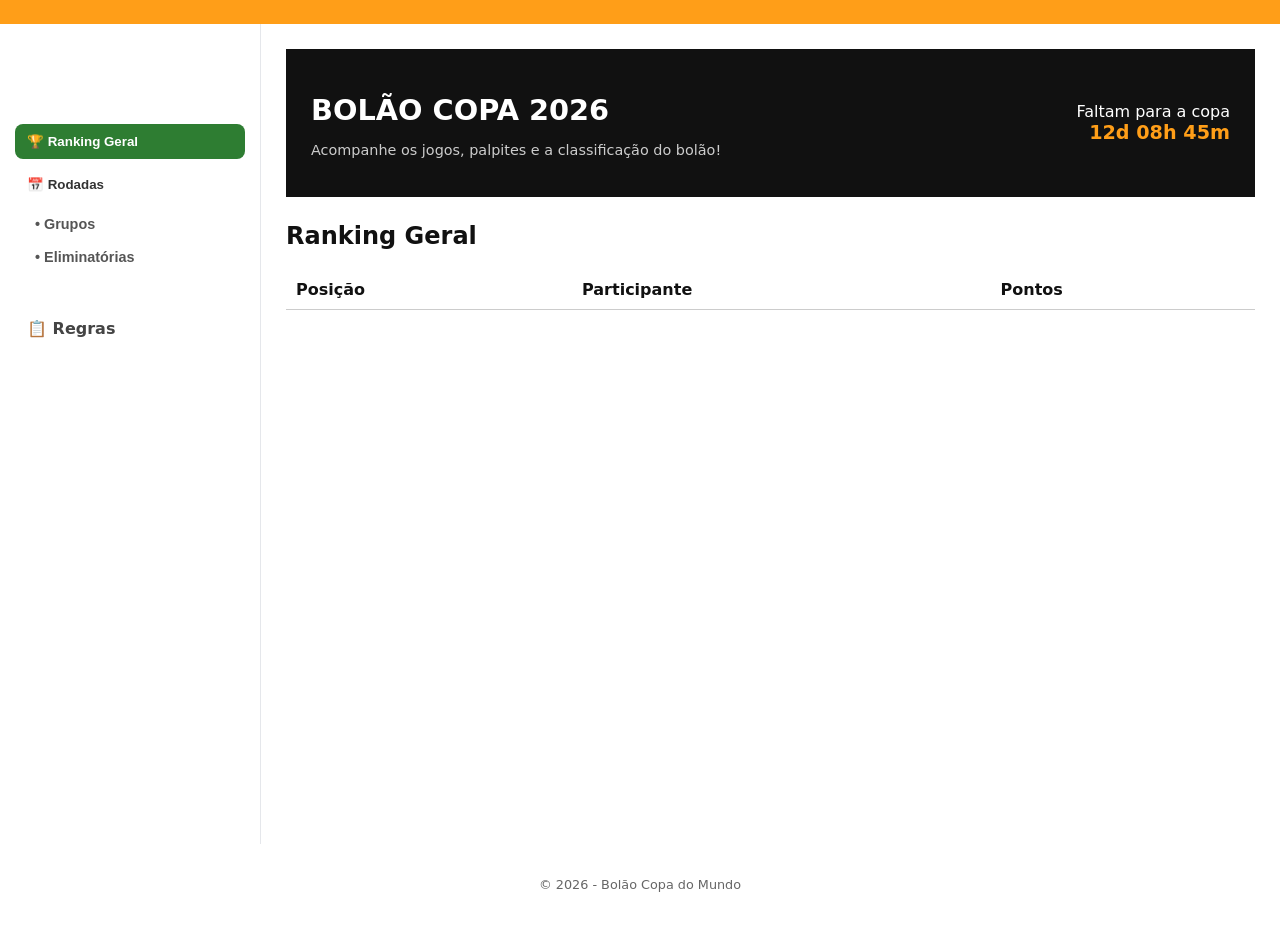
==== index.html @ 27662cd1 "Update index.html" ====
<!DOCTYPE html>
<html lang="pt-BR">
<head>
    <meta charset="UTF-8">
    <title>Bolão Copa do Mundo 2026</title>
    <meta name="viewport" content="width=device-width, initial-scale=1.0">

    <link rel="stylesheet" href="css/estilo.css">

    <!-- FONTES -->
    <link href="https://fonts.googleapis.com/css2?family=Montserrat:wght@400;600&display=swap" rel="stylesheet">

    <!-- FIREBASE -->
    <script src="https://www.gstatic.com/firebasejs/9.22.2/firebase-app-compat.js"></script>
    <script src="https://www.gstatic.com/firebasejs/9.22.2/firebase-database-compat.js"></script>
</head>

<body>

<header>
   
</header>

<div class="container">

    <!-- SIDEBAR -->


<aside class="sidebar">

    <div class="sidebar-topo imagem-logo"></div>

    <div class="menu">

        <button class="menu-item ativo" onclick="mostrarAba('ranking')">
            🏆 Ranking Geral
        </button>

        <button class="menu-item" onclick="mostrarAba('rodadas')">
            📅 Rodadas
        </button>

        <div class="submenu">
<button class="submenu-item" onclick="mostrarRodada('grupos')">
        • Grupos
    </button>
    <button class="submenu-item" onclick="mostrarRodada('eliminatorias')">
        • Eliminatórias
    </button>

    </div>

    <div class="menu-bottom">
        <a href="regras.html" class="menu-item">📋 Regras</a>
    </div>

        
    </aside>

    <!-- CONTEÚDO -->
    <main>

<div class="top-header">
    <div class="header-conteudo">
        <h1>BOLÃO COPA 2026</h1>
        <p>Acompanhe os jogos, palpites e a classificação do bolão!</p>
    </div>

    <div class="header-info">
        <div>Faltam para a copa</div>
        <div class="tempo">12d 08h 45m</div>
    </div>
</div>

        
        <!-- RANKING -->
        <section id="aba-ranking">
            <h2>Ranking Geral</h2>

            <table>
                <thead>
                    <tr>
                        <th>Posição</th>
                        <th>Participante</th>
                        <th>Pontos</th>
                    </tr>
                </thead>
                <tbody id="tabelaRanking"></tbody>
            </table>
        </section>

        <!-- RODADAS -->
        <section id="aba-rodadas" style="display:none;">
            <h2>Rodadas da Copa</h2>

            <!-- GRUPOS -->
            <section id="rodada-grupos">
                <h3>Fase de Grupos</h3>
                <div id="gruposContainer"></div>
            </section>

            <!-- ELIMINATÓRIAS -->
            <section id="rodada-eliminatorias" style="display:none;">
                <h3>Fase Eliminatória</h3>
                <div id="eliminatoriasContainer"></div>
            </section>

        </section>

    </main>

</div>

<footer>
    <p>© 2026 - Bolão Copa do Mundo</p>
</footer>

<script>
const firebaseConfig = {

apiKey: "AIzaSyA65IJsycu-tBDu1ZJ2FDXWSRoxetq091I",
  authDomain: "bolao-copa-2026-b39f1.firebaseapp.com",
  databaseURL: "https://bolao-copa-2026-b39f1-default-rtdb.firebaseio.com",
  projectId: "bolao-copa-2026-b39f1",
  storageBucket: "bolao-copa-2026-b39f1.appspot.com",
  messagingSenderId: "47483489037",
  appId: "1:47483489037:web:dd956178aa5eaf1e677e44"

};

firebase.initializeApp(firebaseConfig);
</script>

<script>

function mostrarAba(aba) {

    // esconder abas
    document.getElementById("aba-ranking").style.display = "none";
    document.getElementById("aba-rodadas").style.display = "none";

    // mostrar a selecionada
    document.getElementById("aba-" + aba).style.display = "block";

    // 🔥 remover ativo de todos
    document.querySelectorAll('.menu-item').forEach(btn => {
        btn.classList.remove('ativo');
    });

    // 🔥 ativar o correto
    if (aba === "ranking") {
        document.querySelectorAll('.menu-item')[0].classList.add("ativo");
    }

    if (aba === "rodadas") {
        document.querySelectorAll('.menu-item')[1].classList.add("ativo");
    }
}

</script>

<script src="js/bolao.js"></script>
<script src="js/ranking.js"></script>
<script src="js/rodadas.js"></script>

</body>
</html>
---- css/estilo.css ----
/* ==================================================
   BASE
================================================== */
body {
  font-family: system-ui, -apple-system, "Segoe UI", Arial, sans-serif;
  margin: 0;
  background: #fff;
  color: #111;
}


.top-header {
  background: #111;
  color: #fff;
  padding: 25px;
  margin-bottom: 25px;

  display: flex;
  justify-content: space-between;
  align-items: center;
}

.top-header h1 {
  font-size: 1.8rem;
  margin-bottom: 5px;
}

.top-header p {
  font-size: 0.9rem;
  color: #ccc;
}

.header-info {
  text-align: right;
}

/* destaque tempo */
.tempo {
  font-size: 1.2rem;
  font-weight: bold;
  color: #FF9E18;
}

/* ==================================================
   HEADER
================================================== */
header {
  background: #FF9E18;
  padding: 12px 16px;
}

header h1 {
  margin: 0;
  font-size: 1.4rem;
}

header p {
  font-size: 0.8rem;
  margin-top: 5px;
}

/* ==================================================
   LAYOUT PRINCIPAL
================================================== */
.container {
  display: flex;
  width: 100%;
  min-height: calc(100vh - 80px);
}

/* ===== SIDEBAR BASE ===== */

.sidebar {
    width: 230px;
    background: #fff;
    border-right: 1px solid #e5e7eb;

    display: flex;
    flex-direction: column;
    padding: 20px 15px;
}

/* ===== TOPO ===== */

.sidebar-topo {
    margin-bottom: 80px;
}

.sidebar-topo h2 {
    margin: 0;
    font-size: 1.4rem;
}

.sidebar-topo span {
    font-size: 0.85rem;
    color: #666;
}

/* ===== MENU ===== */

.menu {
    display: flex;
    flex-direction: column;
    gap: 8px;
}

.menu-item {
    background: none;
    border: none;
    text-align: left;
    padding: 10px 12px;
    border-radius: 8px;
    font-weight: 600;
    color: #333;
    cursor: pointer;
}

/* hover */
.menu-item:hover {
    background: #f3f4f6;
}

/* ✅ ATIVO (SEU PADRÃO A) */
.menu-item.ativo {
    background: #2e7d32; /* depois trocamos a cor */
    color: #fff;
}

/* ===== SUBMENU ===== */

.submenu {
    margin-left: 10px;
    display: flex;
    flex-direction: column;
    gap: 5px;
}

.submenu button {
    background: none;
    border: none;
    text-align: left;
    font-size: 0.9rem;
    color: #555;
    cursor: pointer;
}

/* ===== ESPAÇAMENTO + REGRAS (B) ===== */

.menu-bottom {
    margin-top: 40px;
    font-weight: 600;
}

.menu-bottom a {
    text-decoration: none;
    color: #444;
}

.menu-bottom a:hover {
    text-decoration: underline;
}

/* ==================================================
   ÁREA DE CONTEÚDO
================================================== */
main {
  flex: 1;
  width: 100%;
  padding: 25px;
  box-sizing: border-box;
}

/* ==================================================
   TÍTULOS
================================================== */
h2 {
  margin-bottom: 15px;
}

h3 {
  margin-top: 20px;
  margin-bottom: 10px;
}

/* ==================================================
   TABELA (CORREÇÃO DO RANKING)
================================================== */
table {
  width: 100%;
  border-collapse: collapse;
  margin-top: 20px;
}

thead {
  border-bottom: 1px solid #ccc;
}

th {
  text-align: left;
  font-weight: 600;
  padding: 10px;
}

td {
  padding: 10px;
  border-bottom: 1px solid #e5e5e5;
}

/* ✅ ESSA LINHA ARRUMA O BUG DO RANKING */
tbody {
  display: table-row-group;
}

/* ==================================================
   LISTAS / JOGOS
================================================== */
ul {
  list-style: none;
  padding: 0;
}

li {
  padding: 5px 0;
}

/* ==================================================
   CONTEÚDOS DE GRUPO
================================================== */
#gruposContainer > div,
#eliminatoriasContainer > div {
  margin-bottom: 20px;
}

/* ==================================================
   FOOTER
================================================== */
footer {
  text-align: center;
  padding: 20px;
  font-size: 0.8rem;
  color: #666;
}

/* ==================================================
   FORM (ADMIN - mantido)
================================================== */
.form-linha {
  display: flex;
  gap: 10px;
  margin-bottom: 10px;
}

input, select {
  padding: 8px;
  border: 1px solid #ccc;
}

button {
  padding: 6px 10px;
  background: #FF9E18;
  border: none;
  cursor: pointer;
  font-weight: 600;
}

/* ==================================================
   RESPONSIVO
================================================== */
@media (max-width: 768px) {

  .container {
    flex-direction: column;
  }

  .sidebar {
    width: 100%;
    border-right: none;
    border-bottom: 1px solid #ddd;
  }

  main {
    padding: 15px;
  }

  table {


     .imagem-logo {
    height: 90px;
    background-image: url("https://github.com/raklogti26/bolao-copa-2026/blob/main/img/logo.png");
    background-size: contain;
    background-repeat: no-repeat;
    background-position: left center;
}
    font-size: 0.9rem;
  }
}
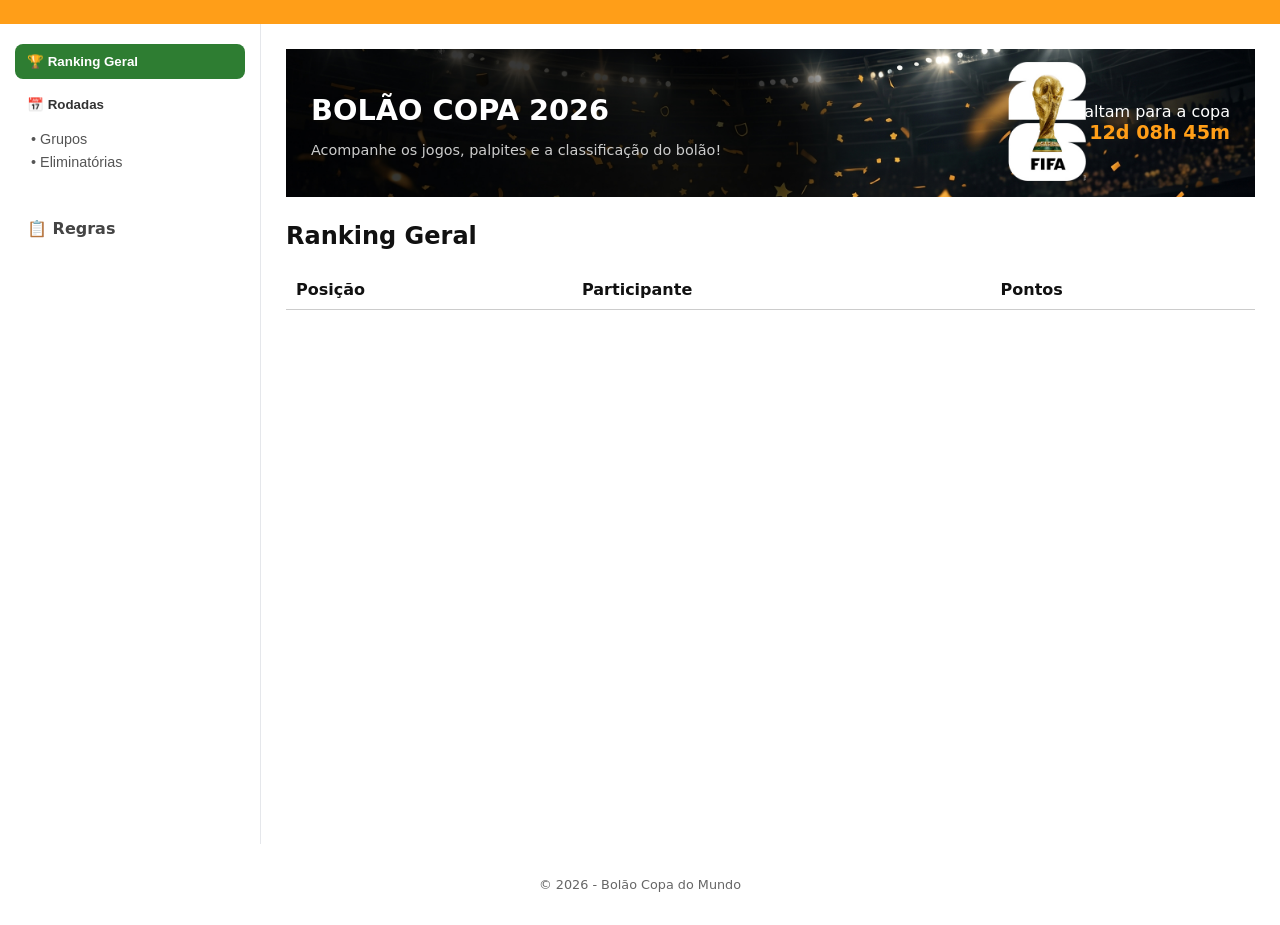
==== commit ea5b8641: "Update index.html" ====
--- a/index.html
+++ b/index.html
@@ -28,7 +28,7 @@
 
 <aside class="sidebar">
 
-    <div class="sidebar-topo imagem-logo"></div>
+    
 
     <div class="menu">
 
--- a/css/estilo.css
+++ b/css/estilo.css
@@ -10,7 +10,7 @@
 
 
 .top-header {
-  background: #111;
+  background: url("../img/head5.jpg") right center / cover no-repeat;
   color: #fff;
   padding: 25px;
   margin-bottom: 25px;
@@ -95,6 +95,18 @@
     font-size: 0.85rem;
     color: #666;
 }
+
+
+.imagem-logo {
+    height: 80px;
+    margin-bottom: 60px;
+
+    background-image: url("../img/logo.png");
+    background-size: contain;
+    background-repeat: no-repeat;
+    background-position: left center;
+}
+
 
 /* ===== MENU ===== */
 
@@ -255,7 +267,7 @@
   border: 1px solid #ccc;
 }
 
-button {
+main button {
   padding: 6px 10px;
   background: #FF9E18;
   border: none;
@@ -282,17 +294,11 @@
     padding: 15px;
   }
 
-  table {
-
-
-     .imagem-logo {
-    height: 90px;
-    background-image: url("https://github.com/raklogti26/bolao-copa-2026/blob/main/img/logo.png");
-    background-size: contain;
-    background-repeat: no-repeat;
-    background-position: left center;
-}
-    font-size: 0.9rem;
-  }
-}
-
+  table 
+  
+
+
+}
+
+   
+
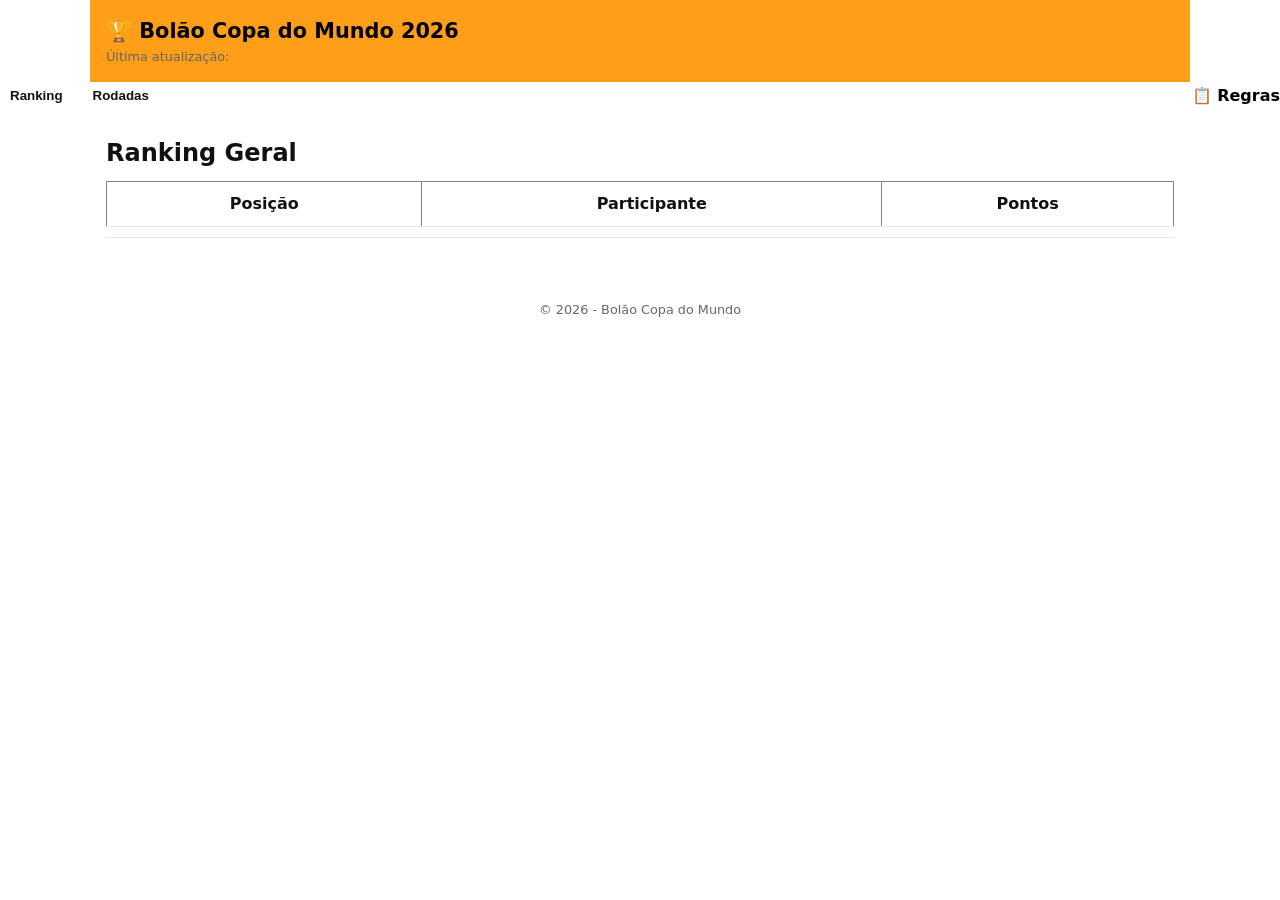
==== commit 8d6b8618: "Update index.html" ====
--- a/index.html
+++ b/index.html
@@ -5,12 +5,15 @@
     <title>Bolão Copa do Mundo 2026</title>
     <meta name="viewport" content="width=device-width, initial-scale=1.0">
 
+    <!-- CSS -->
     <link rel="stylesheet" href="css/estilo.css">
 
     <!-- FONTES -->
-    <link href="https://fonts.googleapis.com/css2?family=Montserrat:wght@400;600&display=swap" rel="stylesheet">
+    <link rel="preconnect" href="https://fonts.googleapis.com">
+    <link rel="preconnect" href="https://fonts.gstatic.com" crossorigin>
+    <link href="https://fonts.googleapis.com/css2?family=Montserrat:wght@400;500;600;700&display=swap" rel="stylesheet">
 
-    <!-- FIREBASE -->
+    <!-- 🔥 FIREBASE -->
     <script src="https://www.gstatic.com/firebasejs/9.22.2/firebase-app-compat.js"></script>
     <script src="https://www.gstatic.com/firebasejs/9.22.2/firebase-database-compat.js"></script>
 </head>
@@ -18,150 +21,112 @@
 <body>
 
 <header>
-   
+    <h1>🏆 Bolão Copa do Mundo 2026</h1>
+    <p>Última atualização: <strong id="ultimaAtualizacao">--/--/----</strong></p>
 </header>
 
-<div class="container">
-
-    <!-- SIDEBAR -->
-
-
-<aside class="sidebar">
-
-    
-
-    <div class="menu">
-
-        <button class="menu-item ativo" onclick="mostrarAba('ranking')">
-            🏆 Ranking Geral
-        </button>
-
-        <button class="menu-item" onclick="mostrarAba('rodadas')">
-            📅 Rodadas
-        </button>
-
-        <div class="submenu">
-<button class="submenu-item" onclick="mostrarRodada('grupos')">
-        • Grupos
-    </button>
-    <button class="submenu-item" onclick="mostrarRodada('eliminatorias')">
-        • Eliminatórias
-    </button>
-
+<!-- MENU TOPO -->
+<nav class="menu-topo">
+    <div class="menu-esquerda">
+        <button onclick="mostrarAba('ranking')">Ranking</button>
+        <button onclick="mostrarAba('rodadas')">Rodadas</button>
     </div>
 
-    <div class="menu-bottom">
-        <a href="regras.html" class="menu-item">📋 Regras</a>
+    <div class="menu-direita">
+        <a href="regras.html" class="btn-topo">📋 Regras</a>
     </div>
+</nav>
 
-        
-    </aside>
+<main>
 
-    <!-- CONTEÚDO -->
-    <main>
+    <!-- ABA RANKING -->
+    <section id="aba-ranking">
+        <h2>Ranking Geral</h2>
 
-<div class="top-header">
-    <div class="header-conteudo">
-        <h1>BOLÃO COPA 2026</h1>
-        <p>Acompanhe os jogos, palpites e a classificação do bolão!</p>
-    </div>
+        <table border="1" cellpadding="8">
+            <thead>
+                <tr>
+                    <th>Posição</th>
+                    <th>Participante</th>
+                    <th>Pontos</th>
+                </tr>
+            </thead>
+            <tbody id="tabelaRanking"></tbody>
+        </table>
+    </section>
 
-    <div class="header-info">
-        <div>Faltam para a copa</div>
-        <div class="tempo">12d 08h 45m</div>
-    </div>
-</div>
+    <!-- ABA RODADAS -->
+    <section id="aba-rodadas" style="display:none;">
+        <h2>Rodadas da Copa</h2>
 
-        
-        <!-- RANKING -->
-        <section id="aba-ranking">
-            <h2>Ranking Geral</h2>
+        <nav style="margin-bottom: 15px;">
+            <button onclick="mostrarRodada('grupos')">Fase de Grupos</button>
+            <button onclick="mostrarRodada('eliminatorias')">Eliminatórias</button>
+        </nav>
 
-            <table>
-                <thead>
-                    <tr>
-                        <th>Posição</th>
-                        <th>Participante</th>
-                        <th>Pontos</th>
-                    </tr>
-                </thead>
-                <tbody id="tabelaRanking"></tbody>
-            </table>
+        <!-- GRUPOS -->
+        <section id="rodada-grupos">
+            <h3>Fase de Grupos</h3>
+            <div id="gruposContainer"></div>
         </section>
 
-        <!-- RODADAS -->
-        <section id="aba-rodadas" style="display:none;">
-            <h2>Rodadas da Copa</h2>
-
-            <!-- GRUPOS -->
-            <section id="rodada-grupos">
-                <h3>Fase de Grupos</h3>
-                <div id="gruposContainer"></div>
-            </section>
-
-            <!-- ELIMINATÓRIAS -->
-            <section id="rodada-eliminatorias" style="display:none;">
-                <h3>Fase Eliminatória</h3>
-                <div id="eliminatoriasContainer"></div>
-            </section>
-
+        <!-- ELIMINATÓRIAS -->
+        <section id="rodada-eliminatorias" style="display:none;">
+            <h3>Fase Eliminatória</h3>
+            <div id="eliminatoriasContainer"></div>
         </section>
 
-    </main>
+    </section>
 
-</div>
+</main>
 
 <footer>
-    <p>© 2026 - Bolão Copa do Mundo</p>
+    <p>
+        © 2026 - Bolão Copa do Mundo
+    </p>
 </footer>
 
+<!-- ========================== -->
+<!-- 🔥 CONFIG FIREBASE -->
+<!-- ========================== -->
 <script>
 const firebaseConfig = {
-
-apiKey: "AIzaSyA65IJsycu-tBDu1ZJ2FDXWSRoxetq091I",
+  apiKey: "AIzaSyA65IJsycu-tBDu1ZJ2FDXWSRoxetq091I",
   authDomain: "bolao-copa-2026-b39f1.firebaseapp.com",
   databaseURL: "https://bolao-copa-2026-b39f1-default-rtdb.firebaseio.com",
   projectId: "bolao-copa-2026-b39f1",
-  storageBucket: "bolao-copa-2026-b39f1.appspot.com",
+  storageBucket: "bolao-copa-2026-b39f1.firebasestorage.app",
   messagingSenderId: "47483489037",
   appId: "1:47483489037:web:dd956178aa5eaf1e677e44"
-
 };
 
 firebase.initializeApp(firebaseConfig);
 </script>
 
+<!-- ========================== -->
+<!-- JS DA PÁGINA -->
+<!-- ========================== -->
 <script>
-
 function mostrarAba(aba) {
-
-    // esconder abas
     document.getElementById("aba-ranking").style.display = "none";
     document.getElementById("aba-rodadas").style.display = "none";
 
-    // mostrar a selecionada
     document.getElementById("aba-" + aba).style.display = "block";
-
-    // 🔥 remover ativo de todos
-    document.querySelectorAll('.menu-item').forEach(btn => {
-        btn.classList.remove('ativo');
-    });
-
-    // 🔥 ativar o correto
-    if (aba === "ranking") {
-        document.querySelectorAll('.menu-item')[0].classList.add("ativo");
-    }
-
-    if (aba === "rodadas") {
-        document.querySelectorAll('.menu-item')[1].classList.add("ativo");
-    }
 }
 
+function mostrarRodada(tipo) {
+    document.getElementById("rodada-grupos").style.display = "none";
+    document.getElementById("rodada-eliminatorias").style.display = "none";
+
+    document.getElementById("rodada-" + tipo).style.display = "block";
+}
 </script>
 
+<!-- SCRIPTS -->
 <script src="js/bolao.js"></script>
 <script src="js/ranking.js"></script>
 <script src="js/rodadas.js"></script>
 
 </body>
 </html>
+
--- a/css/estilo.css
+++ b/css/estilo.css
@@ -1,242 +1,187 @@
 /* ==================================================
-   BASE
+   VARIÁVEIS
+================================================== */
+:root {
+  --cor-primaria: #FF9E18;
+  --cor-primaria-escura: #e68900;
+  --cor-fundo: #ffffff;
+  --cor-texto: #111;
+  --cor-texto-suave: #666;
+  --cor-borda: #e5e7eb;
+}
+
+/* ==================================================
+   RESET
+================================================== */
+* {
+  box-sizing: border-box;
+  margin: 0;
+  padding: 0;
+}
+
+/* ==================================================
+   BASE (FIFA STYLE)
 ================================================== */
 body {
   font-family: system-ui, -apple-system, "Segoe UI", Arial, sans-serif;
-  margin: 0;
-  background: #fff;
-  color: #111;
-}
-
-
-.top-header {
-  background: url("../img/head5.jpg") right center / cover no-repeat;
-  color: #fff;
-  padding: 25px;
-  margin-bottom: 25px;
-
-  display: flex;
-  justify-content: space-between;
-  align-items: center;
-}
-
-.top-header h1 {
-  font-size: 1.8rem;
-  margin-bottom: 5px;
-}
-
-.top-header p {
-  font-size: 0.9rem;
-  color: #ccc;
-}
-
-.header-info {
-  text-align: right;
-}
-
-/* destaque tempo */
-.tempo {
-  font-size: 1.2rem;
-  font-weight: bold;
-  color: #FF9E18;
+  background-color: var(--cor-fundo);
+  color: var(--cor-texto);
+  line-height: 1.5;
+}
+
+/* ==================================================
+   LAYOUT
+================================================== */
+header,
+main,
+footer {
+  max-width: 1100px;
+  margin: auto;
+  padding: 16px;
 }
 
 /* ==================================================
    HEADER
 ================================================== */
 header {
-  background: #FF9E18;
-  padding: 12px 16px;
+  background-color: var(--cor-primaria);
+  color: #000;
 }
 
 header h1 {
-  margin: 0;
-  font-size: 1.4rem;
+  font-size: 1.3rem;
+  font-weight: 600;
 }
 
 header p {
   font-size: 0.8rem;
-  margin-top: 5px;
-}
-
-/* ==================================================
-   LAYOUT PRINCIPAL
-================================================== */
-.container {
-  display: flex;
-  width: 100%;
-  min-height: calc(100vh - 80px);
-}
-
-/* ===== SIDEBAR BASE ===== */
-
-.sidebar {
-    width: 230px;
-    background: #fff;
-    border-right: 1px solid #e5e7eb;
-
-    display: flex;
-    flex-direction: column;
-    padding: 20px 15px;
-}
-
-/* ===== TOPO ===== */
-
-.sidebar-topo {
-    margin-bottom: 80px;
-}
-
-.sidebar-topo h2 {
-    margin: 0;
-    font-size: 1.4rem;
-}
-
-.sidebar-topo span {
-    font-size: 0.85rem;
-    color: #666;
-}
-
-
-.imagem-logo {
-    height: 80px;
-    margin-bottom: 60px;
-
-    background-image: url("../img/logo.png");
-    background-size: contain;
-    background-repeat: no-repeat;
-    background-position: left center;
-}
-
-
-/* ===== MENU ===== */
-
-.menu {
-    display: flex;
-    flex-direction: column;
-    gap: 8px;
-}
-
-.menu-item {
-    background: none;
-    border: none;
-    text-align: left;
-    padding: 10px 12px;
-    border-radius: 8px;
-    font-weight: 600;
-    color: #333;
-    cursor: pointer;
-}
-
-/* hover */
-.menu-item:hover {
-    background: #f3f4f6;
-}
-
-/* ✅ ATIVO (SEU PADRÃO A) */
-.menu-item.ativo {
-    background: #2e7d32; /* depois trocamos a cor */
-    color: #fff;
-}
-
-/* ===== SUBMENU ===== */
-
-.submenu {
-    margin-left: 10px;
-    display: flex;
-    flex-direction: column;
-    gap: 5px;
-}
-
-.submenu button {
-    background: none;
-    border: none;
-    text-align: left;
-    font-size: 0.9rem;
-    color: #555;
-    cursor: pointer;
-}
-
-/* ===== ESPAÇAMENTO + REGRAS (B) ===== */
-
-.menu-bottom {
-    margin-top: 40px;
-    font-weight: 600;
-}
-
-.menu-bottom a {
-    text-decoration: none;
-    color: #444;
-}
-
-.menu-bottom a:hover {
-    text-decoration: underline;
-}
-
-/* ==================================================
-   ÁREA DE CONTEÚDO
-================================================== */
-main {
-  flex: 1;
-  width: 100%;
-  padding: 25px;
-  box-sizing: border-box;
+}
+
+/* ==================================================
+   MENU TOPO
+================================================== */
+.menu-topo {
+  display: flex;
+  align-items: center;
+  justify-content: space-between;
+}
+
+.menu-esquerda {
+  display: flex;
+  gap: 10px;
+}
+
+.menu-direita {
+  margin-left: auto;
+}
+
+.btn-topo {
+  background: none;
+  border: none;
+  font-weight: 600;
+  color: #000;
+  text-decoration: none;
+}
+
+.btn-topo:hover {
+  text-decoration: underline;
+}
+
+/* ==================================================
+   NAVEGAÇÃO PADRÃO
+================================================== */
+nav:not(.menu-topo) {
+  display: flex;
+  gap: 10px;
+  margin: 15px 0;
+}
+
+nav button {
+  background: none;
+  border: none;
+  font-weight: 600;
+  cursor: pointer;
+  color: var(--cor-texto);
+}
+
+nav button:hover {
+  text-decoration: underline;
 }
 
 /* ==================================================
    TÍTULOS
 ================================================== */
 h2 {
-  margin-bottom: 15px;
+  margin-bottom: 10px;
+  font-weight: 600;
 }
 
 h3 {
-  margin-top: 20px;
-  margin-bottom: 10px;
-}
-
-/* ==================================================
-   TABELA (CORREÇÃO DO RANKING)
+  margin: 20px 0 10px;
+}
+
+h4 {
+  margin-top: 15px;
+}
+
+/* ==================================================
+   SEÇÕES (SEM BOX PESADO)
+================================================== */
+section {
+  padding: 10px 0;
+  border-bottom: 1px solid var(--cor-borda);
+}
+
+/* ==================================================
+   TEXTO
+================================================== */
+p, li {
+  color: var(--cor-texto-suave);
+}
+
+strong {
+  color: var(--cor-primaria);
+}
+
+/* ==================================================
+   TABELA
 ================================================== */
 table {
   width: 100%;
   border-collapse: collapse;
-  margin-top: 20px;
-}
-
-thead {
-  border-bottom: 1px solid #ccc;
+}
+
+th, td {
+  border-bottom: 1px solid var(--cor-borda);
+  padding: 10px;
 }
 
 th {
-  text-align: left;
-  font-weight: 600;
-  padding: 10px;
-}
-
-td {
-  padding: 10px;
-  border-bottom: 1px solid #e5e5e5;
-}
-
-/* ✅ ESSA LINHA ARRUMA O BUG DO RANKING */
-tbody {
-  display: table-row-group;
-}
-
-/* ==================================================
-   LISTAS / JOGOS
+  font-weight: 600;
+}
+
+/* destaque top 3 */
+tbody tr:nth-child(1) td {
+  background-color: rgba(255, 158, 24, 0.15);
+}
+
+tbody tr:nth-child(2) td {
+  background-color: rgba(255, 158, 24, 0.08);
+}
+
+/* ==================================================
+   LISTAS
 ================================================== */
 ul {
   list-style: none;
-  padding: 0;
 }
 
 li {
-  padding: 5px 0;
-}
-
-/* ==================================================
-   CONTEÚDOS DE GRUPO
+  padding: 6px 0;
+}
+
+/* ==================================================
+   JOGOS
 ================================================== */
 #gruposContainer > div,
 #eliminatoriasContainer > div {
@@ -247,15 +192,20 @@
    FOOTER
 ================================================== */
 footer {
+  margin-top: 30px;
+  font-size: 0.8rem;
   text-align: center;
-  padding: 20px;
-  font-size: 0.8rem;
-  color: #666;
-}
-
-/* ==================================================
-   FORM (ADMIN - mantido)
-================================================== */
+  color: var(--cor-texto-suave);
+}
+
+/* ==================================================
+   ADMIN
+================================================== */
+main section {
+  padding: 10px 0;
+  border-bottom: 1px solid var(--cor-borda);
+}
+
 .form-linha {
   display: flex;
   gap: 10px;
@@ -264,12 +214,12 @@
 
 input, select {
   padding: 8px;
-  border: 1px solid #ccc;
-}
-
-main button {
+  border: 1px solid var(--cor-borda);
+}
+
+button {
   padding: 6px 10px;
-  background: #FF9E18;
+  background-color: var(--cor-primaria);
   border: none;
   cursor: pointer;
   font-weight: 600;
@@ -279,26 +229,12 @@
    RESPONSIVO
 ================================================== */
 @media (max-width: 768px) {
-
-  .container {
-    flex-direction: column;
+  nav {
+    justify-content: center;
   }
 
-  .sidebar {
-    width: 100%;
-    border-right: none;
-    border-bottom: 1px solid #ddd;
+  table {
+    font-size: 0.85rem;
   }
-
-  main {
-    padding: 15px;
-  }
-
-  table 
-  
-
-
-}
-
-   
-
+}
+
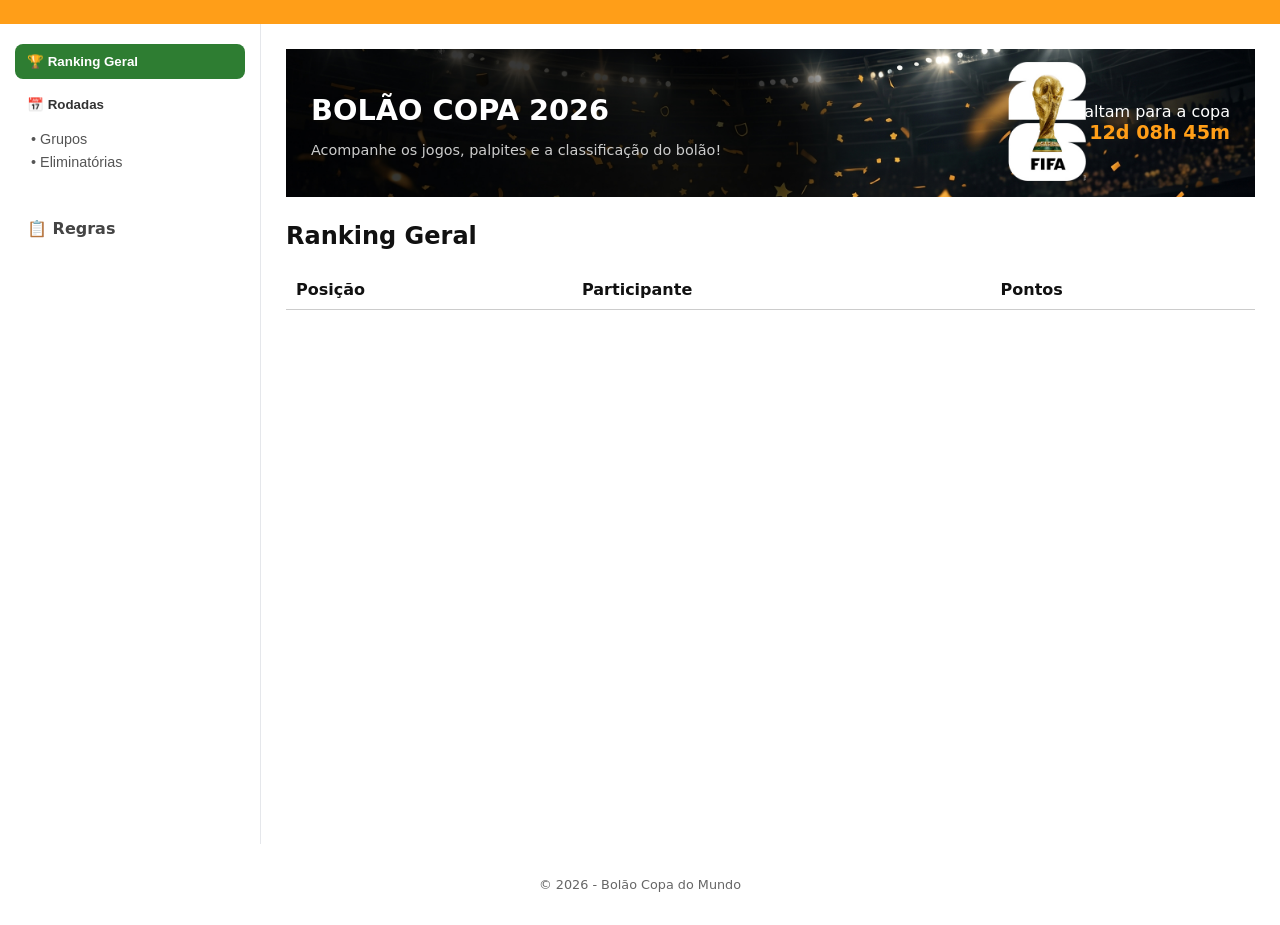
==== commit 07ad7758: "Update index.html" ====
--- a/index.html
+++ b/index.html
@@ -5,15 +5,12 @@
     <title>Bolão Copa do Mundo 2026</title>
     <meta name="viewport" content="width=device-width, initial-scale=1.0">
 
-    <!-- CSS -->
     <link rel="stylesheet" href="css/estilo.css">
 
     <!-- FONTES -->
-    <link rel="preconnect" href="https://fonts.googleapis.com">
-    <link rel="preconnect" href="https://fonts.gstatic.com" crossorigin>
-    <link href="https://fonts.googleapis.com/css2?family=Montserrat:wght@400;500;600;700&display=swap" rel="stylesheet">
+    <link href="https://fonts.googleapis.com/css2?family=Montserrat:wght@400;600&display=swap" rel="stylesheet">
 
-    <!-- 🔥 FIREBASE -->
+    <!-- FIREBASE -->
     <script src="https://www.gstatic.com/firebasejs/9.22.2/firebase-app-compat.js"></script>
     <script src="https://www.gstatic.com/firebasejs/9.22.2/firebase-database-compat.js"></script>
 </head>
@@ -21,108 +18,147 @@
 <body>
 
 <header>
-    <h1>🏆 Bolão Copa do Mundo 2026</h1>
-    <p>Última atualização: <strong id="ultimaAtualizacao">--/--/----</strong></p>
+   
 </header>
 
-<!-- MENU TOPO -->
-<nav class="menu-topo">
-    <div class="menu-esquerda">
-        <button onclick="mostrarAba('ranking')">Ranking</button>
-        <button onclick="mostrarAba('rodadas')">Rodadas</button>
+<div class="container">
+
+    <!-- SIDEBAR -->
+
+
+<aside class="sidebar">
+
+    
+
+    <div class="menu">
+
+        <button class="menu-item ativo" onclick="mostrarAba('ranking')">
+            🏆 Ranking Geral
+        </button>
+
+        <button class="menu-item" onclick="mostrarAba('rodadas')">
+            📅 Rodadas
+        </button>
+
+        <div class="submenu">
+<button class="submenu-item" onclick="mostrarRodada('grupos')">
+        • Grupos
+    </button>
+    <button class="submenu-item" onclick="mostrarRodada('eliminatorias')">
+        • Eliminatórias
+    </button>
+
     </div>
 
-    <div class="menu-direita">
-        <a href="regras.html" class="btn-topo">📋 Regras</a>
+    <div class="menu-bottom">
+        <a href="regras.html" class="menu-item">📋 Regras</a>
     </div>
-</nav>
 
-<main>
+        
+    </aside>
 
-    <!-- ABA RANKING -->
-    <section id="aba-ranking">
-        <h2>Ranking Geral</h2>
+    <!-- CONTEÚDO -->
+    <main>
 
-        <table border="1" cellpadding="8">
-            <thead>
-                <tr>
-                    <th>Posição</th>
-                    <th>Participante</th>
-                    <th>Pontos</th>
-                </tr>
-            </thead>
-            <tbody id="tabelaRanking"></tbody>
-        </table>
-    </section>
+<div class="top-header">
+    <div class="header-conteudo">
+        <h1>BOLÃO COPA 2026</h1>
+        <p>Acompanhe os jogos, palpites e a classificação do bolão!</p>
+    </div>
 
-    <!-- ABA RODADAS -->
-    <section id="aba-rodadas" style="display:none;">
-        <h2>Rodadas da Copa</h2>
+    <div class="header-info">
+        <div>Faltam para a copa</div>
+        <div class="tempo">12d 08h 45m</div>
+    </div>
+</div>
 
-        <nav style="margin-bottom: 15px;">
-            <button onclick="mostrarRodada('grupos')">Fase de Grupos</button>
-            <button onclick="mostrarRodada('eliminatorias')">Eliminatórias</button>
-        </nav>
+        
+        <!-- RANKING -->
+        <section id="aba-ranking">
+            <h2>Ranking Geral</h2>
 
-        <!-- GRUPOS -->
-        <section id="rodada-grupos">
-            <h3>Fase de Grupos</h3>
-            <div id="gruposContainer"></div>
+            <table>
+                <thead>
+                    <tr>
+                        <th>Posição</th>
+                        <th>Participante</th>
+                        <th>Pontos</th>
+                    </tr>
+                </thead>
+                <tbody id="tabelaRanking"></tbody>
+            </table>
         </section>
 
-        <!-- ELIMINATÓRIAS -->
-        <section id="rodada-eliminatorias" style="display:none;">
-            <h3>Fase Eliminatória</h3>
-            <div id="eliminatoriasContainer"></div>
+        <!-- RODADAS -->
+        <section id="aba-rodadas" style="display:none;">
+            <h2>Rodadas da Copa</h2>
+
+            <!-- GRUPOS -->
+            <section id="rodada-grupos">
+                <h3>Fase de Grupos</h3>
+                <div id="gruposContainer"></div>
+            </section>
+
+            <!-- ELIMINATÓRIAS -->
+            <section id="rodada-eliminatorias" style="display:none;">
+                <h3>Fase Eliminatória</h3>
+                <div id="eliminatoriasContainer"></div>
+            </section>
+
         </section>
 
-    </section>
+    </main>
 
-</main>
+</div>
 
 <footer>
-    <p>
-        © 2026 - Bolão Copa do Mundo
-    </p>
+    <p>© 2026 - Bolão Copa do Mundo</p>
 </footer>
 
-<!-- ========================== -->
-<!-- 🔥 CONFIG FIREBASE -->
-<!-- ========================== -->
 <script>
 const firebaseConfig = {
-  apiKey: "AIzaSyA65IJsycu-tBDu1ZJ2FDXWSRoxetq091I",
+
+apiKey: "AIzaSyA65IJsycu-tBDu1ZJ2FDXWSRoxetq091I",
   authDomain: "bolao-copa-2026-b39f1.firebaseapp.com",
   databaseURL: "https://bolao-copa-2026-b39f1-default-rtdb.firebaseio.com",
   projectId: "bolao-copa-2026-b39f1",
-  storageBucket: "bolao-copa-2026-b39f1.firebasestorage.app",
+  storageBucket: "bolao-copa-2026-b39f1.appspot.com",
   messagingSenderId: "47483489037",
   appId: "1:47483489037:web:dd956178aa5eaf1e677e44"
+
 };
 
 firebase.initializeApp(firebaseConfig);
 </script>
 
-<!-- ========================== -->
-<!-- JS DA PÁGINA -->
-<!-- ========================== -->
 <script>
+
 function mostrarAba(aba) {
+
+    // esconder abas
     document.getElementById("aba-ranking").style.display = "none";
     document.getElementById("aba-rodadas").style.display = "none";
 
+    // mostrar a selecionada
     document.getElementById("aba-" + aba).style.display = "block";
+
+    // 🔥 remover ativo de todos
+    document.querySelectorAll('.menu-item').forEach(btn => {
+        btn.classList.remove('ativo');
+    });
+
+    // 🔥 ativar o correto
+    if (aba === "ranking") {
+        document.querySelectorAll('.menu-item')[0].classList.add("ativo");
+    }
+
+    if (aba === "rodadas") {
+        document.querySelectorAll('.menu-item')[1].classList.add("ativo");
+    }
 }
 
-function mostrarRodada(tipo) {
-    document.getElementById("rodada-grupos").style.display = "none";
-    document.getElementById("rodada-eliminatorias").style.display = "none";
-
-    document.getElementById("rodada-" + tipo).style.display = "block";
-}
 </script>
 
-<!-- SCRIPTS -->
 <script src="js/bolao.js"></script>
 <script src="js/ranking.js"></script>
 <script src="js/rodadas.js"></script>
--- a/css/estilo.css
+++ b/css/estilo.css
@@ -1,187 +1,242 @@
 /* ==================================================
-   VARIÁVEIS
-================================================== */
-:root {
-  --cor-primaria: #FF9E18;
-  --cor-primaria-escura: #e68900;
-  --cor-fundo: #ffffff;
-  --cor-texto: #111;
-  --cor-texto-suave: #666;
-  --cor-borda: #e5e7eb;
-}
-
-/* ==================================================
-   RESET
-================================================== */
-* {
-  box-sizing: border-box;
-  margin: 0;
-  padding: 0;
-}
-
-/* ==================================================
-   BASE (FIFA STYLE)
+   BASE
 ================================================== */
 body {
   font-family: system-ui, -apple-system, "Segoe UI", Arial, sans-serif;
-  background-color: var(--cor-fundo);
-  color: var(--cor-texto);
-  line-height: 1.5;
-}
-
-/* ==================================================
-   LAYOUT
-================================================== */
-header,
-main,
-footer {
-  max-width: 1100px;
-  margin: auto;
-  padding: 16px;
+  margin: 0;
+  background: #fff;
+  color: #111;
+}
+
+
+.top-header {
+  background: url("../img/head5.jpg") right center / cover no-repeat;
+  color: #fff;
+  padding: 25px;
+  margin-bottom: 25px;
+
+  display: flex;
+  justify-content: space-between;
+  align-items: center;
+}
+
+.top-header h1 {
+  font-size: 1.8rem;
+  margin-bottom: 5px;
+}
+
+.top-header p {
+  font-size: 0.9rem;
+  color: #ccc;
+}
+
+.header-info {
+  text-align: right;
+}
+
+/* destaque tempo */
+.tempo {
+  font-size: 1.2rem;
+  font-weight: bold;
+  color: #FF9E18;
 }
 
 /* ==================================================
    HEADER
 ================================================== */
 header {
-  background-color: var(--cor-primaria);
-  color: #000;
+  background: #FF9E18;
+  padding: 12px 16px;
 }
 
 header h1 {
-  font-size: 1.3rem;
-  font-weight: 600;
+  margin: 0;
+  font-size: 1.4rem;
 }
 
 header p {
   font-size: 0.8rem;
-}
-
-/* ==================================================
-   MENU TOPO
-================================================== */
-.menu-topo {
+  margin-top: 5px;
+}
+
+/* ==================================================
+   LAYOUT PRINCIPAL
+================================================== */
+.container {
   display: flex;
-  align-items: center;
-  justify-content: space-between;
-}
-
-.menu-esquerda {
-  display: flex;
-  gap: 10px;
-}
-
-.menu-direita {
-  margin-left: auto;
-}
-
-.btn-topo {
-  background: none;
-  border: none;
-  font-weight: 600;
-  color: #000;
-  text-decoration: none;
-}
-
-.btn-topo:hover {
-  text-decoration: underline;
-}
-
-/* ==================================================
-   NAVEGAÇÃO PADRÃO
-================================================== */
-nav:not(.menu-topo) {
-  display: flex;
-  gap: 10px;
-  margin: 15px 0;
-}
-
-nav button {
-  background: none;
-  border: none;
-  font-weight: 600;
-  cursor: pointer;
-  color: var(--cor-texto);
-}
-
-nav button:hover {
-  text-decoration: underline;
+  width: 100%;
+  min-height: calc(100vh - 80px);
+}
+
+/* ===== SIDEBAR BASE ===== */
+
+.sidebar {
+    width: 230px;
+    background: #fff;
+    border-right: 1px solid #e5e7eb;
+
+    display: flex;
+    flex-direction: column;
+    padding: 20px 15px;
+}
+
+/* ===== TOPO ===== */
+
+.sidebar-topo {
+    margin-bottom: 80px;
+}
+
+.sidebar-topo h2 {
+    margin: 0;
+    font-size: 1.4rem;
+}
+
+.sidebar-topo span {
+    font-size: 0.85rem;
+    color: #666;
+}
+
+
+.imagem-logo {
+    height: 80px;
+    margin-bottom: 60px;
+
+    background-image: url("../img/logo.png");
+    background-size: contain;
+    background-repeat: no-repeat;
+    background-position: left center;
+}
+
+
+/* ===== MENU ===== */
+
+.menu {
+    display: flex;
+    flex-direction: column;
+    gap: 8px;
+}
+
+.menu-item {
+    background: none;
+    border: none;
+    text-align: left;
+    padding: 10px 12px;
+    border-radius: 8px;
+    font-weight: 600;
+    color: #333;
+    cursor: pointer;
+}
+
+/* hover */
+.menu-item:hover {
+    background: #f3f4f6;
+}
+
+/* ✅ ATIVO (SEU PADRÃO A) */
+.menu-item.ativo {
+    background: #2e7d32; /* depois trocamos a cor */
+    color: #fff;
+}
+
+/* ===== SUBMENU ===== */
+
+.submenu {
+    margin-left: 10px;
+    display: flex;
+    flex-direction: column;
+    gap: 5px;
+}
+
+.submenu button {
+    background: none;
+    border: none;
+    text-align: left;
+    font-size: 0.9rem;
+    color: #555;
+    cursor: pointer;
+}
+
+/* ===== ESPAÇAMENTO + REGRAS (B) ===== */
+
+.menu-bottom {
+    margin-top: 40px;
+    font-weight: 600;
+}
+
+.menu-bottom a {
+    text-decoration: none;
+    color: #444;
+}
+
+.menu-bottom a:hover {
+    text-decoration: underline;
+}
+
+/* ==================================================
+   ÁREA DE CONTEÚDO
+================================================== */
+main {
+  flex: 1;
+  width: 100%;
+  padding: 25px;
+  box-sizing: border-box;
 }
 
 /* ==================================================
    TÍTULOS
 ================================================== */
 h2 {
+  margin-bottom: 15px;
+}
+
+h3 {
+  margin-top: 20px;
   margin-bottom: 10px;
-  font-weight: 600;
-}
-
-h3 {
-  margin: 20px 0 10px;
-}
-
-h4 {
-  margin-top: 15px;
-}
-
-/* ==================================================
-   SEÇÕES (SEM BOX PESADO)
-================================================== */
-section {
-  padding: 10px 0;
-  border-bottom: 1px solid var(--cor-borda);
-}
-
-/* ==================================================
-   TEXTO
-================================================== */
-p, li {
-  color: var(--cor-texto-suave);
-}
-
-strong {
-  color: var(--cor-primaria);
-}
-
-/* ==================================================
-   TABELA
+}
+
+/* ==================================================
+   TABELA (CORREÇÃO DO RANKING)
 ================================================== */
 table {
   width: 100%;
   border-collapse: collapse;
-}
-
-th, td {
-  border-bottom: 1px solid var(--cor-borda);
+  margin-top: 20px;
+}
+
+thead {
+  border-bottom: 1px solid #ccc;
+}
+
+th {
+  text-align: left;
+  font-weight: 600;
   padding: 10px;
 }
 
-th {
-  font-weight: 600;
-}
-
-/* destaque top 3 */
-tbody tr:nth-child(1) td {
-  background-color: rgba(255, 158, 24, 0.15);
-}
-
-tbody tr:nth-child(2) td {
-  background-color: rgba(255, 158, 24, 0.08);
-}
-
-/* ==================================================
-   LISTAS
+td {
+  padding: 10px;
+  border-bottom: 1px solid #e5e5e5;
+}
+
+/* ✅ ESSA LINHA ARRUMA O BUG DO RANKING */
+tbody {
+  display: table-row-group;
+}
+
+/* ==================================================
+   LISTAS / JOGOS
 ================================================== */
 ul {
   list-style: none;
+  padding: 0;
 }
 
 li {
-  padding: 6px 0;
-}
-
-/* ==================================================
-   JOGOS
+  padding: 5px 0;
+}
+
+/* ==================================================
+   CONTEÚDOS DE GRUPO
 ================================================== */
 #gruposContainer > div,
 #eliminatoriasContainer > div {
@@ -192,20 +247,15 @@
    FOOTER
 ================================================== */
 footer {
-  margin-top: 30px;
+  text-align: center;
+  padding: 20px;
   font-size: 0.8rem;
-  text-align: center;
-  color: var(--cor-texto-suave);
-}
-
-/* ==================================================
-   ADMIN
-================================================== */
-main section {
-  padding: 10px 0;
-  border-bottom: 1px solid var(--cor-borda);
-}
-
+  color: #666;
+}
+
+/* ==================================================
+   FORM (ADMIN - mantido)
+================================================== */
 .form-linha {
   display: flex;
   gap: 10px;
@@ -214,12 +264,12 @@
 
 input, select {
   padding: 8px;
-  border: 1px solid var(--cor-borda);
-}
-
-button {
+  border: 1px solid #ccc;
+}
+
+main button {
   padding: 6px 10px;
-  background-color: var(--cor-primaria);
+  background: #FF9E18;
   border: none;
   cursor: pointer;
   font-weight: 600;
@@ -229,12 +279,41 @@
    RESPONSIVO
 ================================================== */
 @media (max-width: 768px) {
-  nav {
-    justify-content: center;
+
+
+ .container {
+    flex-direction: column;
   }
 
-  table {
-    font-size: 0.85rem;
+  .top-header {
+    order: 1;
   }
-}
-
+
+  .sidebar {
+    order: 2;
+  }
+
+  main > section {
+    order: 3;
+  }
+
+}
+
+
+table {
+  display: table !important;
+}
+
+tr {
+  display: table-row !important;
+}
+
+td {
+  display: table-cell !important;
+  color: #111 !important;
+}
+
+
+   
+
+
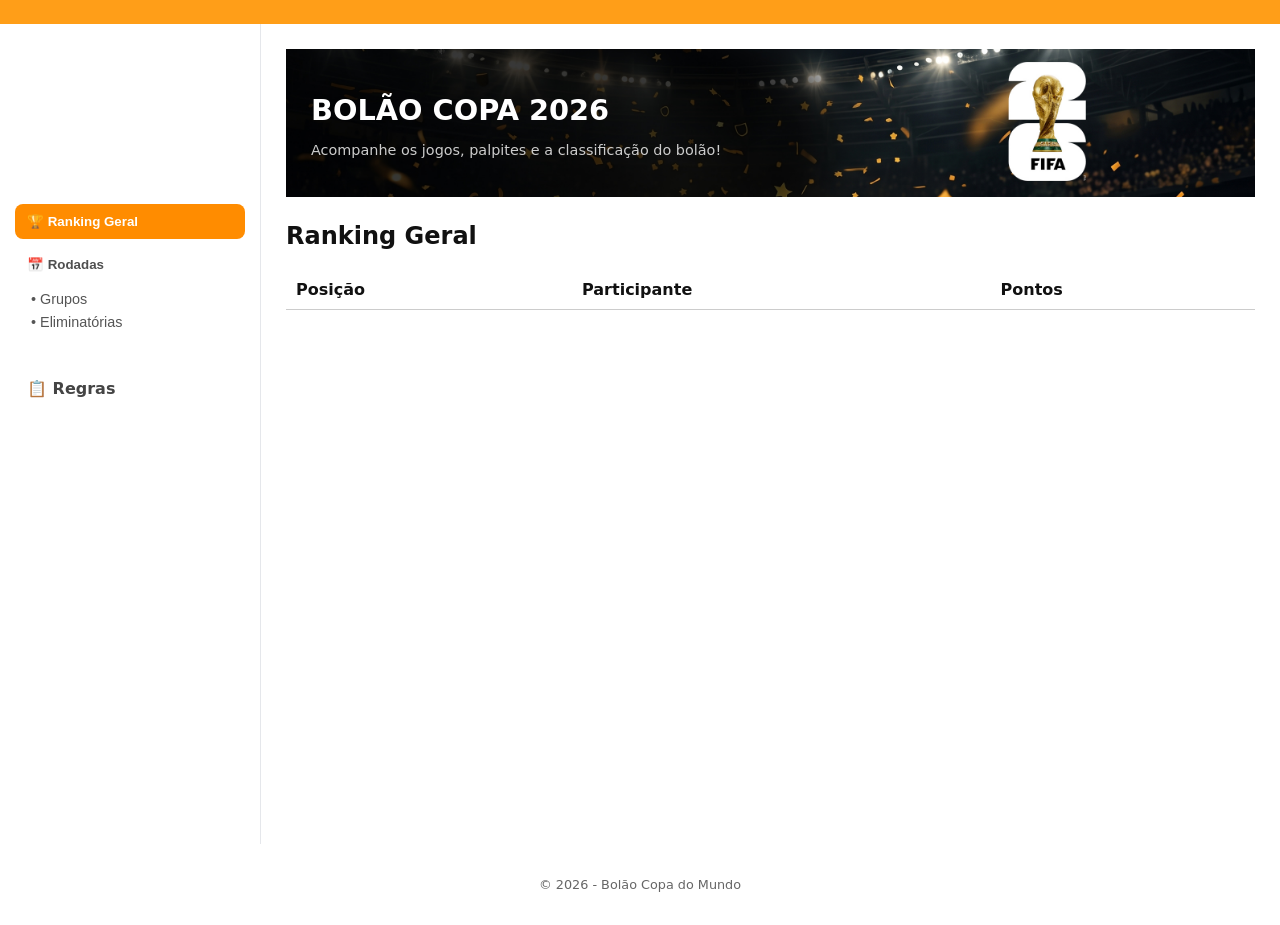
==== commit 7e695cb2: "Update index.html" ====
--- a/index.html
+++ b/index.html
@@ -66,10 +66,7 @@
         <p>Acompanhe os jogos, palpites e a classificação do bolão!</p>
     </div>
 
-    <div class="header-info">
-        <div>Faltam para a copa</div>
-        <div class="tempo">12d 08h 45m</div>
-    </div>
+  
 </div>
 
         
--- a/css/estilo.css
+++ b/css/estilo.css
@@ -114,6 +114,7 @@
     display: flex;
     flex-direction: column;
     gap: 8px;
+   margin-top: 160px;
 }
 
 .menu-item {
@@ -123,18 +124,18 @@
     padding: 10px 12px;
     border-radius: 8px;
     font-weight: 600;
-    color: #333;
+    color: #4F4F4F;
     cursor: pointer;
 }
 
 /* hover */
 .menu-item:hover {
-    background: #f3f4f6;
+    background: #F4A460;
 }
 
 /* ✅ ATIVO (SEU PADRÃO A) */
 .menu-item.ativo {
-    background: #2e7d32; /* depois trocamos a cor */
+    background: #FF8C00; /* depois trocamos a cor */
     color: #fff;
 }
 
@@ -314,6 +315,64 @@
 }
 
 
+.top-header {
+  background-position: 100% center right;
+}
+
+
+/* ==================================================
+   REGRAS - BLOCOS VISUAIS (MODELO B)
+================================================== */
+
+.bloco-regras-unico {
+  position: relative;
+  margin-bottom: 25px;
+  border-radius: 12px;
+  overflow: hidden;
+
+  /* 🔥 imagem de fundo (troque pelo caminho real) */
+  background-image: url("../img/bkg1.jpg");
+  background-size: cover;
+  background-position: center;
+}
+
+/* 🔥 overlay escuro (essencial pra leitura) */
+.bloco-regras-unico::before {
+  content: "";
+  position: absolute;
+  inset: 0;
+  background: rgba(0, 0, 0, 0.6); /* controla a escuridão */
+}
+
+/* 🔥 conteúdo (texto acima do overlay) */
+.conteudo-regra {
+  position: relative;
+  padding: 25px;
+  color: #fff;
+}
+
+/* títulos */
+.conteudo-regra h2 {
+  margin-bottom: 12px;
+  font-weight: 600;
+}
+
+/* listas */
+.conteudo-regra ul {
+  padding-left: 18px;
+}
+
+.conteudo-regra li {
+  margin-bottom: 8px;
+}
+
+/* parágrafos */
+.conteudo-regra p {
+  font-size: 0.95rem;
+  line-height: 1.5;
+}
+
+
    
 
 
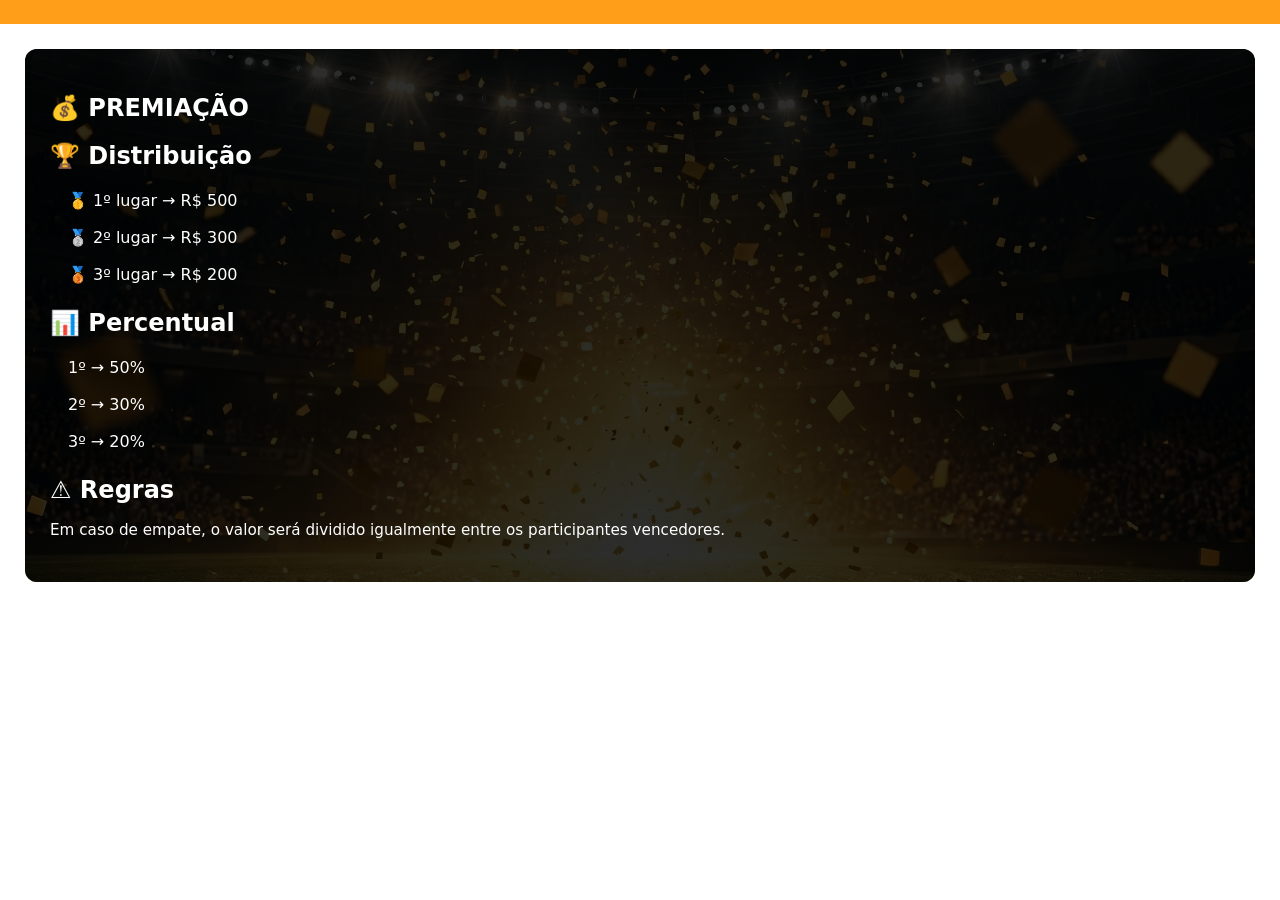
==== commit ab3b10a8: "Update index.html" ====
--- a/index.html
+++ b/index.html
@@ -2,164 +2,49 @@
 <html lang="pt-BR">
 <head>
     <meta charset="UTF-8">
-    <title>Bolão Copa do Mundo 2026</title>
+    <title>Premiação</title>
     <meta name="viewport" content="width=device-width, initial-scale=1.0">
 
+    <!-- CSS -->
     <link rel="stylesheet" href="css/estilo.css">
-
-    <!-- FONTES -->
-    <link href="https://fonts.googleapis.com/css2?family=Montserrat:wght@400;600&display=swap" rel="stylesheet">
-
-    <!-- FIREBASE -->
-    <script src="https://www.gstatic.com/firebasejs/9.22.2/firebase-app-compat.js"></script>
-    <script src="https://www.gstatic.com/firebasejs/9.22.2/firebase-database-compat.js"></script>
 </head>
 
 <body>
 
-<header>
-   
-</header>
+<header></header>
 
-<div class="container">
+<main>
 
-    <!-- SIDEBAR -->
+    <section class="bloco-regras-unico">
 
+        <div class="conteudo-regra">
 
-<aside class="sidebar">
+            <h1>💰 PREMIAÇÃO</h1>
 
-    
+            <h2>🏆 Distribuição</h2>
+            <ul>
+                <li>🥇 1º lugar → R$ 500</li>
+                <li>🥈 2º lugar → R$ 300</li>
+                <li>🥉 3º lugar → R$ 200</li>
+            </ul>
 
-    <div class="menu">
+            <h2>📊 Percentual</h2>
+            <ul>
+                <li>1º → 50%</li>
+                <li>2º → 30%</li>
+                <li>3º → 20%</li>
+            </ul>
 
-        <button class="menu-item ativo" onclick="mostrarAba('ranking')">
-            🏆 Ranking Geral
-        </button>
+            <h2>⚠️ Regras</h2>
+            <p>
+                Em caso de empate, o valor será dividido igualmente entre os participantes vencedores.
+            </p>
 
-        <button class="menu-item" onclick="mostrarAba('rodadas')">
-            📅 Rodadas
-        </button>
+        </div>
 
-        <div class="submenu">
-<button class="submenu-item" onclick="mostrarRodada('grupos')">
-        • Grupos
-    </button>
-    <button class="submenu-item" onclick="mostrarRodada('eliminatorias')">
-        • Eliminatórias
-    </button>
+    </section>
 
-    </div>
-
-    <div class="menu-bottom">
-        <a href="regras.html" class="menu-item">📋 Regras</a>
-    </div>
-
-        
-    </aside>
-
-    <!-- CONTEÚDO -->
-    <main>
-
-<div class="top-header">
-    <div class="header-conteudo">
-        <h1>BOLÃO COPA 2026</h1>
-        <p>Acompanhe os jogos, palpites e a classificação do bolão!</p>
-    </div>
-
-  
-</div>
-
-        
-        <!-- RANKING -->
-        <section id="aba-ranking">
-            <h2>Ranking Geral</h2>
-
-            <table>
-                <thead>
-                    <tr>
-                        <th>Posição</th>
-                        <th>Participante</th>
-                        <th>Pontos</th>
-                    </tr>
-                </thead>
-                <tbody id="tabelaRanking"></tbody>
-            </table>
-        </section>
-
-        <!-- RODADAS -->
-        <section id="aba-rodadas" style="display:none;">
-            <h2>Rodadas da Copa</h2>
-
-            <!-- GRUPOS -->
-            <section id="rodada-grupos">
-                <h3>Fase de Grupos</h3>
-                <div id="gruposContainer"></div>
-            </section>
-
-            <!-- ELIMINATÓRIAS -->
-            <section id="rodada-eliminatorias" style="display:none;">
-                <h3>Fase Eliminatória</h3>
-                <div id="eliminatoriasContainer"></div>
-            </section>
-
-        </section>
-
-    </main>
-
-</div>
-
-<footer>
-    <p>© 2026 - Bolão Copa do Mundo</p>
-</footer>
-
-<script>
-const firebaseConfig = {
-
-apiKey: "AIzaSyA65IJsycu-tBDu1ZJ2FDXWSRoxetq091I",
-  authDomain: "bolao-copa-2026-b39f1.firebaseapp.com",
-  databaseURL: "https://bolao-copa-2026-b39f1-default-rtdb.firebaseio.com",
-  projectId: "bolao-copa-2026-b39f1",
-  storageBucket: "bolao-copa-2026-b39f1.appspot.com",
-  messagingSenderId: "47483489037",
-  appId: "1:47483489037:web:dd956178aa5eaf1e677e44"
-
-};
-
-firebase.initializeApp(firebaseConfig);
-</script>
-
-<script>
-
-function mostrarAba(aba) {
-
-    // esconder abas
-    document.getElementById("aba-ranking").style.display = "none";
-    document.getElementById("aba-rodadas").style.display = "none";
-
-    // mostrar a selecionada
-    document.getElementById("aba-" + aba).style.display = "block";
-
-    // 🔥 remover ativo de todos
-    document.querySelectorAll('.menu-item').forEach(btn => {
-        btn.classList.remove('ativo');
-    });
-
-    // 🔥 ativar o correto
-    if (aba === "ranking") {
-        document.querySelectorAll('.menu-item')[0].classList.add("ativo");
-    }
-
-    if (aba === "rodadas") {
-        document.querySelectorAll('.menu-item')[1].classList.add("ativo");
-    }
-}
-
-</script>
-
-<script src="js/bolao.js"></script>
-<script src="js/ranking.js"></script>
-<script src="js/rodadas.js"></script>
+</main>
 
 </body>
 </html>
-
--- a/css/estilo.css
+++ b/css/estilo.css
@@ -114,7 +114,7 @@
     display: flex;
     flex-direction: column;
     gap: 8px;
-   margin-top: 160px;
+   margin-top: 170px;
 }
 
 .menu-item {
@@ -126,6 +126,7 @@
     font-weight: 600;
     color: #4F4F4F;
     cursor: pointer;
+    text-decoration: none;
 }
 
 /* hover */
@@ -276,6 +277,13 @@
   font-weight: 600;
 }
 
+/* MENU DO ADMIN (SUPERIOR) */
+nav.menu {
+    display: flex;
+    gap: 10px;
+    padding: 10px 15px;
+}
+
 /* ==================================================
    RESPONSIVO
 ================================================== */
@@ -373,6 +381,64 @@
 }
 
 
+/* TOP HEADER ADMIN */
+
+.top-header.top-header-admin {
+  background: url("../img/head7.jpg") right center / cover no-repeat;
+}
+
+/* CARD PARTICIPANTE */
+.item-participante {
+  background: #fff;
+  border: 1px solid #e5e7eb;
+  border-radius: 8px;
+  padding: 10px 12px;
+  margin-bottom: 10px;
+
+  display: flex;
+  justify-content: space-between;
+  align-items: center;
+}
+
+/* nome */
+.nome-participante {
+  font-weight: 500;
+}
+
+/* ações */
+.acoes-participante {
+  display: flex;
+  gap: 8px;
+}
+
+/* botão editar */
+.btn-editar {
+  background: #FF9E18;
+  border: none;
+  padding: 5px 8px;
+  cursor: pointer;
+  border-radius: 5px;
+  font-size: 0.8rem;
+}
+
+/* botão remover */
+.btn-remover {
+  background: #e53935;
+  color: #fff;
+  border: none;
+  padding: 5px 8px;
+  cursor: pointer;
+  border-radius: 5px;
+  font-size: 0.8rem;
+}
+
+/* input edição */
+.input-edit {
+  padding: 5px;
+  font-size: 0.9rem;
+  width: 150px;
+}
+
    
 
 
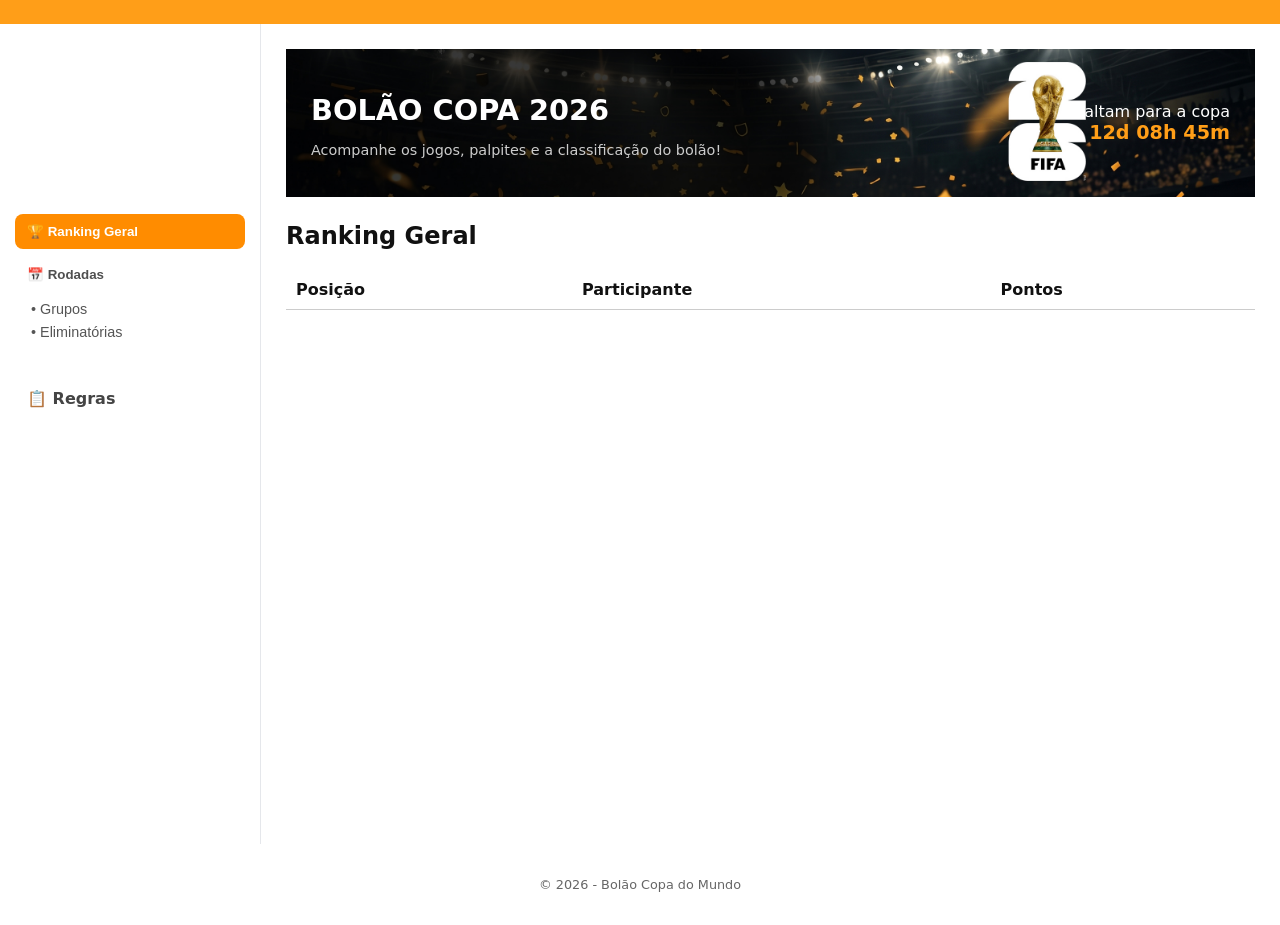
==== commit 9b1f8e87: "Update index.html" ====
--- a/index.html
+++ b/index.html
@@ -2,49 +2,167 @@
 <html lang="pt-BR">
 <head>
     <meta charset="UTF-8">
-    <title>Premiação</title>
+    <title>Bolão Copa do Mundo 2026</title>
     <meta name="viewport" content="width=device-width, initial-scale=1.0">
 
-    <!-- CSS -->
     <link rel="stylesheet" href="css/estilo.css">
+
+    <!-- FONTES -->
+    <link href="https://fonts.googleapis.com/css2?family=Montserrat:wght@400;600&display=swap" rel="stylesheet">
+
+    <!-- FIREBASE -->
+    <script src="https://www.gstatic.com/firebasejs/9.22.2/firebase-app-compat.js"></script>
+    <script src="https://www.gstatic.com/firebasejs/9.22.2/firebase-database-compat.js"></script>
 </head>
 
 <body>
 
-<header></header>
+<header>
 
-<main>
+</header>
 
-    <section class="bloco-regras-unico">
+<div class="container">
 
-        <div class="conteudo-regra">
+    <!-- SIDEBAR -->
 
-            <h1>💰 PREMIAÇÃO</h1>
 
-            <h2>🏆 Distribuição</h2>
-            <ul>
-                <li>🥇 1º lugar → R$ 500</li>
-                <li>🥈 2º lugar → R$ 300</li>
-                <li>🥉 3º lugar → R$ 200</li>
-            </ul>
+<aside class="sidebar">
 
-            <h2>📊 Percentual</h2>
-            <ul>
-                <li>1º → 50%</li>
-                <li>2º → 30%</li>
-                <li>3º → 20%</li>
-            </ul>
 
-            <h2>⚠️ Regras</h2>
-            <p>
-                Em caso de empate, o valor será dividido igualmente entre os participantes vencedores.
-            </p>
 
-        </div>
+    <div class="menu">
 
-    </section>
+        <button class="menu-item ativo" onclick="mostrarAba('ranking')">
+            🏆 Ranking Geral
+        </button>
 
-</main>
+        <button class="menu-item" onclick="mostrarAba('rodadas')">
+            📅 Rodadas
+        </button>
+
+        <div class="submenu">
+<button class="submenu-item" onclick="mostrarRodada('grupos')">
+        • Grupos
+    </button>
+    <button class="submenu-item" onclick="mostrarRodada('eliminatorias')">
+        • Eliminatórias
+    </button>
+
+    </div>
+
+    <div class="menu-bottom">
+        <a href="regras.html" class="menu-item">📋 Regras</a>
+    </div>
+
+
+    </aside>
+
+    <!-- CONTEÚDO -->
+    <main>
+
+<div class="top-header">
+    <div class="header-conteudo">
+        <h1>BOLÃO COPA 2026</h1>
+        <p>Acompanhe os jogos, palpites e a classificação do bolão!</p>
+    </div>
+
+    <div class="header-info">
+        <div>Faltam para a copa</div>
+        <div class="tempo">12d 08h 45m</div>
+    </div>
+  
+</div>
+
+
+        <!-- RANKING -->
+        <section id="aba-ranking">
+            <h2>Ranking Geral</h2>
+
+            <table>
+                <thead>
+                    <tr>
+                        <th>Posição</th>
+                        <th>Participante</th>
+                        <th>Pontos</th>
+                    </tr>
+                </thead>
+                <tbody id="tabelaRanking"></tbody>
+            </table>
+        </section>
+
+        <!-- RODADAS -->
+        <section id="aba-rodadas" style="display:none;">
+            <h2>Rodadas da Copa</h2>
+
+            <!-- GRUPOS -->
+            <section id="rodada-grupos">
+                <h3>Fase de Grupos</h3>
+                <div id="gruposContainer"></div>
+            </section>
+
+            <!-- ELIMINATÓRIAS -->
+            <section id="rodada-eliminatorias" style="display:none;">
+                <h3>Fase Eliminatória</h3>
+                <div id="eliminatoriasContainer"></div>
+            </section>
+
+        </section>
+
+    </main>
+
+</div>
+
+<footer>
+    <p>© 2026 - Bolão Copa do Mundo</p>
+</footer>
+
+<script>
+const firebaseConfig = {
+
+apiKey: "AIzaSyA65IJsycu-tBDu1ZJ2FDXWSRoxetq091I",
+  authDomain: "bolao-copa-2026-b39f1.firebaseapp.com",
+  databaseURL: "https://bolao-copa-2026-b39f1-default-rtdb.firebaseio.com",
+  projectId: "bolao-copa-2026-b39f1",
+  storageBucket: "bolao-copa-2026-b39f1.appspot.com",
+  messagingSenderId: "47483489037",
+  appId: "1:47483489037:web:dd956178aa5eaf1e677e44"
+
+};
+
+firebase.initializeApp(firebaseConfig);
+</script>
+
+<script>
+
+function mostrarAba(aba) {
+
+    // esconder abas
+    document.getElementById("aba-ranking").style.display = "none";
+    document.getElementById("aba-rodadas").style.display = "none";
+
+    // mostrar a selecionada
+    document.getElementById("aba-" + aba).style.display = "block";
+
+    // 🔥 remover ativo de todos
+    document.querySelectorAll('.menu-item').forEach(btn => {
+        btn.classList.remove('ativo');
+    });
+
+    // 🔥 ativar o correto
+    if (aba === "ranking") {
+        document.querySelectorAll('.menu-item')[0].classList.add("ativo");
+    }
+
+    if (aba === "rodadas") {
+        document.querySelectorAll('.menu-item')[1].classList.add("ativo");
+    }
+}
+
+</script>
+
+<script src="js/bolao.js"></script>
+<script src="js/ranking.js"></script>
+<script src="js/rodadas.js"></script>
 
 </body>
 </html>
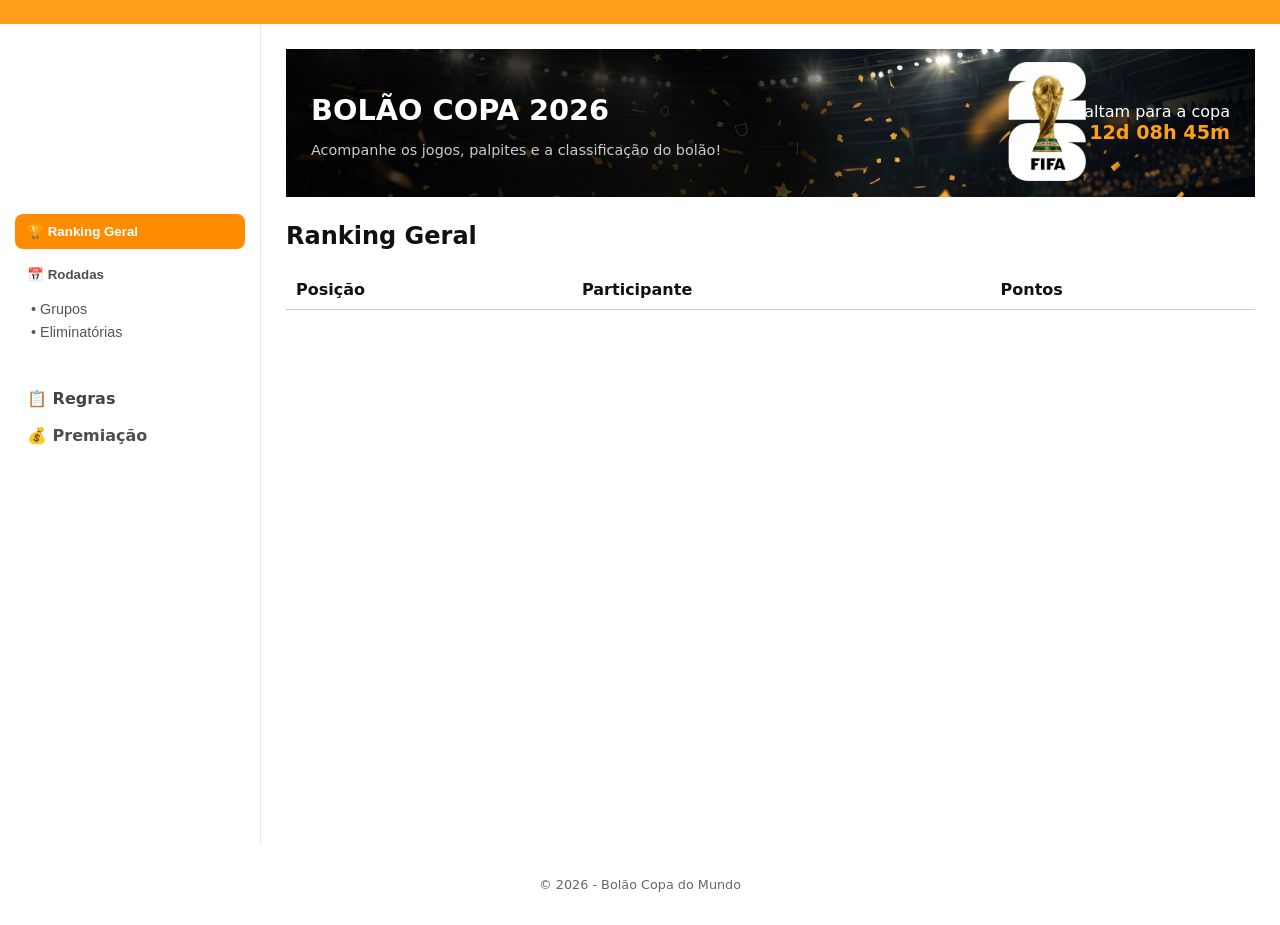
==== commit fecf585f: "Update index.html" ====
--- a/index.html
+++ b/index.html
@@ -53,6 +53,10 @@
     <div class="menu-bottom">
         <a href="regras.html" class="menu-item">📋 Regras</a>
     </div>
+
+<a href="premiacao.html" class="menu-item">
+    💰 Premiação
+</a>
 
 
     </aside>
